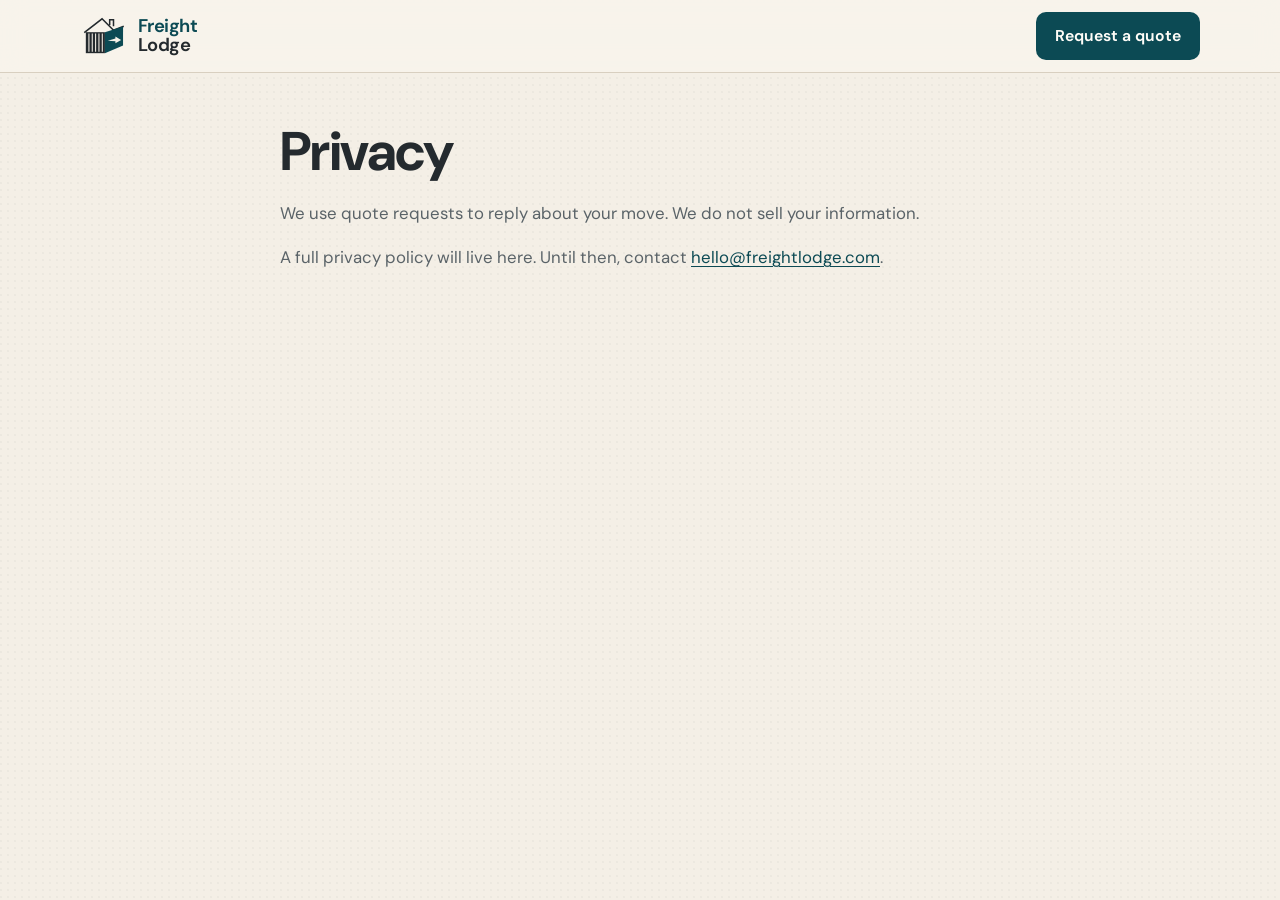
==== privacy.html @ 2c4acfdc "feat: add Freight Lodge marketing landing for Pages Static shipper-facing page with Option B brandin" ====
<!DOCTYPE html>
<html lang="en">
<head>
  <meta charset="utf-8">
  <meta name="viewport" content="width=device-width, initial-scale=1">
  <title>Privacy — Freight Lodge</title>
  <meta name="robots" content="noindex, nofollow">
  <link rel="icon" href="assets/logo-mark.svg" type="image/svg+xml">
  <link rel="preconnect" href="https://fonts.googleapis.com">
  <link rel="preconnect" href="https://fonts.gstatic.com" crossorigin>
  <link href="https://fonts.googleapis.com/css2?family=DM+Sans:opsz,wght@9..40,400;9..40,600;9..40,700&display=swap" rel="stylesheet">
  <link rel="stylesheet" href="styles.css">
</head>
<body>
  <header class="site-header">
    <div class="wrap header-inner">
      <a class="brand" href="index.html" aria-label="Freight Lodge home">
        <img src="assets/logo-mark.svg" width="46" height="42" alt="">
        <span class="brand-type" aria-hidden="true">
          <span class="freight">Freight</span>
          <span class="lodge">Lodge</span>
        </span>
      </a>
      <nav class="nav" aria-label="Primary">
        <a class="btn btn-primary" href="index.html#quote">Request a quote</a>
      </nav>
    </div>
  </header>
  <main class="legal-page">
    <div class="wrap section-narrow">
      <h1>Privacy</h1>
      <p>We use quote requests to reply about your move. We do not sell your information.</p>
      <p>A full privacy policy will live here. Until then, contact <a href="mailto:hello@freightlodge.com">hello@freightlodge.com</a>.</p>
    </div>
  </main>
</body>
</html>
---- styles.css ----
:root {
  --paper: #f4efe6;
  --paper-deep: #ebe4d6;
  --cream: #f8f4ec;
  --white: #fffdf8;
  --teal: #0c4a54;
  --teal-deep: #083843;
  --teal-hover: #0a3f48;
  --teal-soft: #d5e3e6;
  --charcoal: #242a2e;
  --ink: #1c2226;
  --muted: #5a6368;
  --line: #d8cfc0;
  --error: #8a3a32;
  --ok: #2d5d48;
  --shadow: 0 18px 40px rgba(36, 42, 46, 0.08);
  --radius: 12px;
  --max: 1120px;
  --header-h: 72px;
}

*,
*::before,
*::after {
  box-sizing: border-box;
}

html {
  scroll-behavior: smooth;
  scroll-padding-top: calc(var(--header-h) + 12px);
}

body {
  margin: 0;
  font-family: "DM Sans", "Avenir Next", "Segoe UI", Helvetica, Arial, sans-serif;
  font-size: 1.05rem;
  line-height: 1.6;
  color: var(--ink);
  background:
    radial-gradient(circle at 1px 1px, rgba(36, 42, 46, 0.035) 1px, transparent 0) 0 0 / 7px 7px,
    var(--paper);
}

img {
  max-width: 100%;
  height: auto;
}

a {
  color: var(--teal);
  text-decoration-thickness: 1px;
  text-underline-offset: 0.18em;
}

a:hover {
  color: var(--teal-deep);
}

:focus-visible {
  outline: 2px solid var(--teal);
  outline-offset: 3px;
}

.skip-link {
  position: absolute;
  left: 12px;
  top: -48px;
  z-index: 80;
  background: var(--teal);
  color: var(--white);
  padding: 8px 14px;
  border-radius: 8px;
}

.skip-link:focus {
  top: 12px;
}

.wrap {
  width: min(var(--max), calc(100% - 32px));
  margin-inline: auto;
}

.site-header {
  position: sticky;
  top: 0;
  z-index: 40;
  background: rgba(248, 244, 236, 0.92);
  backdrop-filter: blur(12px);
  border-bottom: 1px solid var(--line);
}

.header-inner {
  min-height: var(--header-h);
  display: flex;
  align-items: center;
  justify-content: space-between;
  gap: 16px;
}

.brand {
  display: flex;
  align-items: center;
  gap: 12px;
  text-decoration: none;
  color: inherit;
}

.brand:hover {
  color: inherit;
}

.brand img {
  width: 46px;
  height: 42px;
  display: block;
}

.brand-type {
  display: flex;
  flex-direction: column;
  line-height: 1.05;
}

.brand-type .freight {
  color: var(--teal);
  font-weight: 650;
  font-size: 1.15rem;
  letter-spacing: -0.03em;
}

.brand-type .lodge {
  color: var(--charcoal);
  font-weight: 650;
  font-size: 1.15rem;
  letter-spacing: -0.03em;
}

.nav {
  display: flex;
  align-items: center;
  gap: 8px 18px;
}

.nav a:not(.btn) {
  color: var(--charcoal);
  text-decoration: none;
  font-weight: 550;
  font-size: 0.95rem;
}

.nav a:not(.btn):hover {
  color: var(--teal);
}

.btn {
  display: inline-flex;
  align-items: center;
  justify-content: center;
  gap: 8px;
  min-height: 44px;
  padding: 10px 18px;
  border-radius: 10px;
  border: 1.5px solid transparent;
  font: inherit;
  font-weight: 650;
  font-size: 0.98rem;
  text-decoration: none;
  cursor: pointer;
  transition: background 0.15s ease, color 0.15s ease, border-color 0.15s ease, transform 0.15s ease;
}

.btn:hover {
  text-decoration: none;
}

.btn-primary {
  background: var(--teal);
  color: var(--white);
}

.btn-primary:hover {
  background: var(--teal-hover);
  color: var(--white);
}

.btn-secondary {
  background: transparent;
  color: var(--charcoal);
  border-color: var(--charcoal);
}

.btn-secondary:hover {
  background: var(--white);
  color: var(--teal-deep);
  border-color: var(--teal);
}

.btn-light {
  background: var(--white);
  color: var(--teal);
}

.btn-light:hover {
  background: var(--cream);
  color: var(--teal-deep);
}

.hero {
  padding: 40px 0 28px;
}

.hero-grid {
  display: grid;
  gap: 32px;
}

.eyebrow {
  display: inline-block;
  margin-bottom: 12px;
  color: var(--teal);
  font-size: 0.78rem;
  font-weight: 700;
  letter-spacing: 0.14em;
  text-transform: uppercase;
}

h1,
h2,
h3 {
  margin: 0 0 12px;
  line-height: 1.15;
  letter-spacing: -0.03em;
  color: var(--charcoal);
}

h1 {
  font-size: clamp(2.1rem, 6vw, 3.4rem);
  font-weight: 700;
  max-width: 14ch;
}

h2 {
  font-size: clamp(1.6rem, 3.5vw, 2.1rem);
  font-weight: 700;
}

h3 {
  font-size: 1.15rem;
  font-weight: 650;
}

.lede,
.section-lede {
  margin: 0 0 24px;
  color: var(--muted);
  font-size: 1.12rem;
  max-width: 40rem;
}

.hero-actions {
  display: flex;
  flex-wrap: wrap;
  gap: 12px;
}

.hero-visual {
  position: relative;
  isolation: isolate;
  min-height: 280px;
  display: grid;
  place-items: center;
  padding: 36px 24px;
  background:
    linear-gradient(180deg, rgba(244, 239, 230, 0.55), rgba(248, 244, 236, 0.92)),
    repeating-linear-gradient(
      90deg,
      transparent 0 18px,
      rgba(12, 74, 84, 0.035) 18px 19px
    ),
    var(--cream);
  border: 1px solid var(--line);
  border-radius: 20px;
  box-shadow: var(--shadow);
  overflow: hidden;
}

.hero-visual::before {
  content: "";
  position: absolute;
  inset: auto 0 0;
  height: 42%;
  background:
    linear-gradient(180deg, transparent, rgba(12, 74, 84, 0.06)),
    repeating-linear-gradient(
      180deg,
      transparent 0 14px,
      rgba(36, 42, 46, 0.04) 14px 15px
    );
  opacity: 0.55;
  pointer-events: none;
}

.hero-visual::after {
  content: "";
  position: absolute;
  left: 8%;
  right: 8%;
  bottom: 18%;
  height: 1px;
  background: rgba(36, 42, 46, 0.12);
}

.hero-lockup {
  position: relative;
  z-index: 1;
  display: flex;
  align-items: center;
  gap: 18px;
}

.hero-lockup img {
  width: min(118px, 28vw);
  height: auto;
}

.hero-lockup .brand-type .freight,
.hero-lockup .brand-type .lodge {
  font-size: clamp(1.8rem, 5vw, 2.7rem);
}

.section {
  padding: 56px 0;
}

.section-alt {
  background: rgba(255, 253, 248, 0.72);
  border-block: 1px solid var(--line);
}

.section-narrow {
  max-width: 720px;
}

.problem p {
  margin: 0;
  font-size: 1.15rem;
  color: var(--charcoal);
}

.steps {
  display: grid;
  gap: 16px;
  margin-top: 20px;
}

.step {
  background: var(--white);
  border: 1px solid var(--line);
  border-radius: var(--radius);
  padding: 22px 22px 24px;
}

.step-num {
  display: inline-grid;
  place-items: center;
  width: 32px;
  height: 32px;
  margin-bottom: 12px;
  border-radius: 50%;
  background: var(--teal);
  color: var(--white);
  font-size: 0.88rem;
  font-weight: 700;
}

.step p {
  margin: 0;
  color: var(--muted);
}

.cards {
  display: grid;
  gap: 16px;
  margin-top: 20px;
}

.card {
  background: var(--white);
  border: 1px solid var(--line);
  border-radius: var(--radius);
  padding: 22px;
}

.card p {
  margin: 0;
  color: var(--muted);
  font-size: 0.98rem;
}

.not-this {
  padding: 22px 24px;
  background: var(--paper-deep);
  border-radius: var(--radius);
  border: 1px solid var(--line);
}

.not-this p {
  margin: 0;
  color: var(--charcoal);
}

.trust {
  display: grid;
  gap: 12px;
  padding: 8px 0 0;
}

.trust-item {
  display: flex;
  align-items: center;
  gap: 10px;
  color: var(--charcoal);
  font-weight: 550;
  font-size: 0.98rem;
}

.trust-item svg {
  flex: 0 0 auto;
}

.mid-cta {
  background: var(--teal);
  color: var(--cream);
}

.mid-cta h2,
.mid-cta p {
  color: var(--cream);
}

.mid-cta p {
  max-width: 36rem;
  margin: 0 0 22px;
  opacity: 0.92;
}

.form-card {
  background: var(--white);
  border: 1px solid var(--line);
  border-radius: 16px;
  box-shadow: var(--shadow);
  padding: 24px;
}

.form-grid {
  display: grid;
  gap: 16px;
}

label {
  display: block;
  font-size: 0.88rem;
  font-weight: 650;
  color: var(--charcoal);
  margin-bottom: 6px;
}

.req {
  color: var(--teal);
}

input,
textarea {
  width: 100%;
  border: 1.5px solid var(--line);
  border-radius: 10px;
  background: var(--cream);
  color: var(--ink);
  font: inherit;
  padding: 12px 14px;
}

input:focus,
textarea:focus {
  outline: none;
  border-color: var(--teal);
  box-shadow: 0 0 0 3px rgba(12, 74, 84, 0.14);
  background: var(--white);
}

textarea {
  min-height: 110px;
  resize: vertical;
}

.field.error input,
.field.error textarea {
  border-color: var(--error);
}

.field-error {
  display: none;
  margin-top: 6px;
  color: var(--error);
  font-size: 0.82rem;
}

.field.error .field-error {
  display: block;
}

.form-note {
  margin: 0;
  color: var(--muted);
  font-size: 0.88rem;
}

.success {
  display: none;
  padding: 8px 0 4px;
}

.success.is-visible {
  display: block;
}

.success h3 {
  color: var(--ok);
}

.success p {
  margin: 0;
  color: var(--charcoal);
}

.form-card.is-sent .quote-form {
  display: none;
}

.closing {
  text-align: center;
  padding-bottom: 36px;
}

.closing p {
  margin: 0 auto;
  max-width: 28rem;
  font-size: 1.25rem;
  color: var(--charcoal);
  letter-spacing: -0.02em;
}

.site-footer {
  padding: 28px 0 36px;
  border-top: 1px solid var(--line);
  color: var(--muted);
  font-size: 0.9rem;
}

.footer-inner {
  display: flex;
  flex-wrap: wrap;
  justify-content: space-between;
  gap: 12px 24px;
}

.footer-links {
  display: flex;
  flex-wrap: wrap;
  gap: 8px 18px;
}

.footer-links a {
  color: var(--charcoal);
  text-decoration: none;
}

.footer-links a:hover {
  color: var(--teal);
}

.legal-page {
  padding: 48px 0 80px;
}

.legal-page p {
  color: var(--muted);
}

.visually-hidden {
  position: absolute;
  width: 1px;
  height: 1px;
  padding: 0;
  margin: -1px;
  overflow: hidden;
  clip: rect(0, 0, 0, 0);
  white-space: nowrap;
  border: 0;
}

@media (min-width: 720px) {
  .hero-grid {
    grid-template-columns: 1.05fr 0.95fr;
    align-items: center;
    gap: 48px;
  }

  .steps {
    grid-template-columns: repeat(3, 1fr);
  }

  .cards {
    grid-template-columns: repeat(2, 1fr);
  }

  .trust {
    grid-template-columns: repeat(3, 1fr);
    gap: 20px;
    padding: 8px 0 8px;
  }

  .form-grid.two {
    grid-template-columns: 1fr 1fr;
  }

  .form-card {
    padding: 32px;
  }
}

@media (min-width: 980px) {
  .cards {
    grid-template-columns: repeat(4, 1fr);
  }
}

@media (max-width: 560px) {
  .nav a:not(.btn) {
    display: none;
  }

  .hero {
    padding-top: 28px;
  }
}

@media (prefers-reduced-motion: reduce) {
  html {
    scroll-behavior: auto;
  }

  .btn {
    transition: none;
  }
}
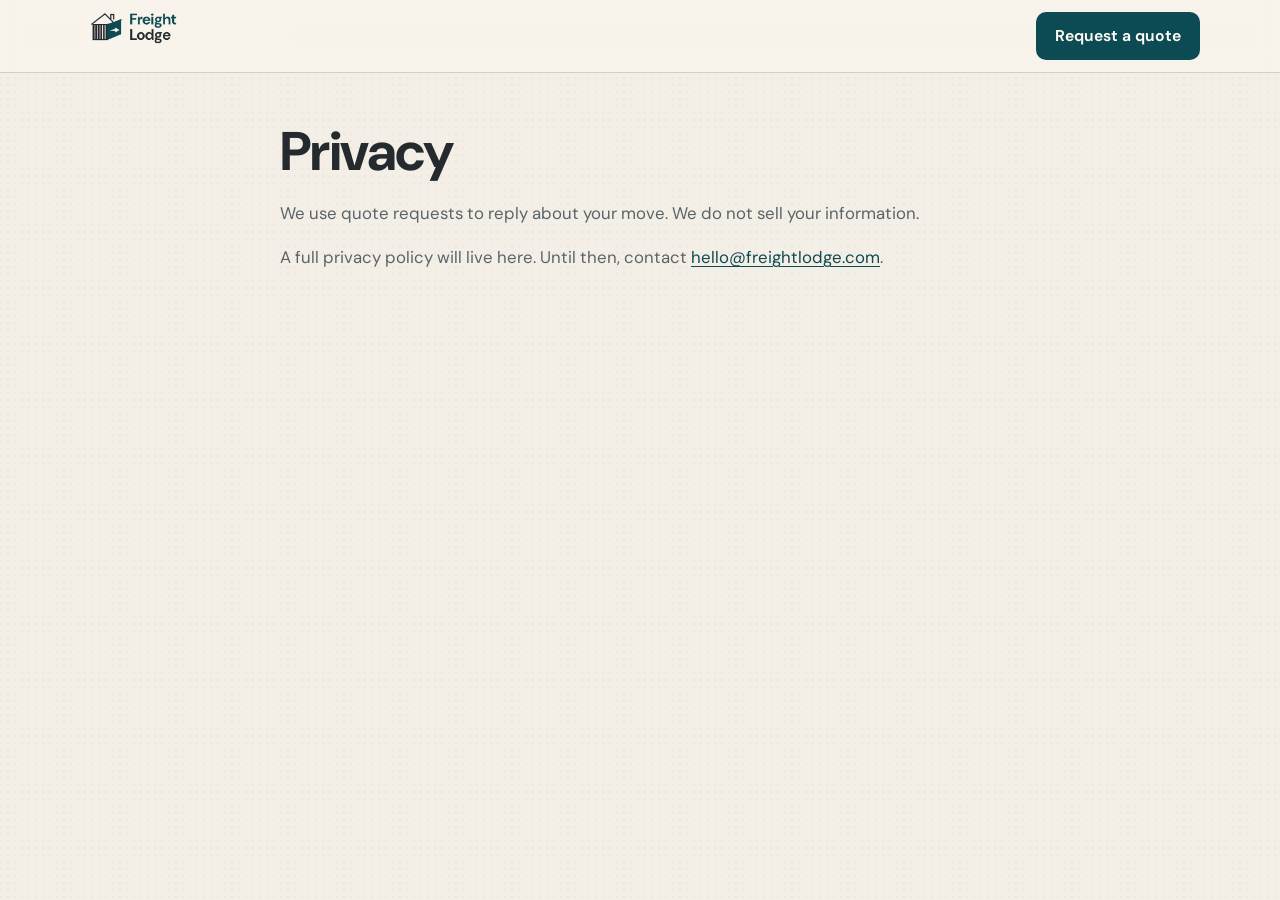
==== commit 5a8ee922: "fix: wire nav and hero to PNG lockup; drop SVG mark Primary brand now uses assets/logo-b.png (Chief " ====
--- a/privacy.html
+++ b/privacy.html
@@ -5,7 +5,7 @@
   <meta name="viewport" content="width=device-width, initial-scale=1">
   <title>Privacy — Freight Lodge</title>
   <meta name="robots" content="noindex, nofollow">
-  <link rel="icon" href="assets/logo-mark.svg" type="image/svg+xml">
+  <link rel="icon" href="assets/logo-b.png?v=20260906-logoB" type="image/png">
   <link rel="preconnect" href="https://fonts.googleapis.com">
   <link rel="preconnect" href="https://fonts.gstatic.com" crossorigin>
   <link href="https://fonts.googleapis.com/css2?family=DM+Sans:opsz,wght@9..40,400;9..40,600;9..40,700&display=swap" rel="stylesheet">
@@ -14,12 +14,8 @@
 <body>
   <header class="site-header">
     <div class="wrap header-inner">
-      <a class="brand" href="index.html" aria-label="Freight Lodge home">
-        <img src="assets/logo-mark.svg" width="46" height="42" alt="">
-        <span class="brand-type" aria-hidden="true">
-          <span class="freight">Freight</span>
-          <span class="lodge">Lodge</span>
-        </span>
+      <a class="brand" href="index.html">
+        <img class="logo-lockup logo-lockup-nav" src="assets/logo-b.png?v=20260906-logoB" alt="Freight Lodge">
       </a>
       <nav class="nav" aria-label="Primary">
         <a class="btn btn-primary" href="index.html#quote">Request a quote</a>
--- a/styles.css
+++ b/styles.css
@@ -101,39 +101,38 @@
 .brand {
   display: flex;
   align-items: center;
-  gap: 12px;
   text-decoration: none;
   color: inherit;
+  flex: 0 1 auto;
+  min-width: 0;
 }
 
 .brand:hover {
   color: inherit;
 }
 
-.brand img {
-  width: 46px;
-  height: 42px;
+.logo-lockup {
   display: block;
-}
-
-.brand-type {
-  display: flex;
-  flex-direction: column;
-  line-height: 1.05;
-}
-
-.brand-type .freight {
-  color: var(--teal);
-  font-weight: 650;
-  font-size: 1.15rem;
-  letter-spacing: -0.03em;
-}
-
-.brand-type .lodge {
-  color: var(--charcoal);
-  font-weight: 650;
-  font-size: 1.15rem;
-  letter-spacing: -0.03em;
+  object-fit: contain;
+  object-position: center;
+}
+
+.logo-lockup-nav {
+  /* Official lockup is a 1536×1024 cream field; crop to the centered mark. */
+  height: 48px;
+  width: 210px;
+  max-width: min(220px, 58vw);
+  object-fit: cover;
+  object-position: center;
+}
+
+.logo-lockup-hero {
+  position: relative;
+  z-index: 1;
+  width: min(100%, 36rem);
+  height: auto;
+  max-height: 24rem;
+  object-fit: contain;
 }
 
 .nav {
@@ -270,63 +269,12 @@
   min-height: 280px;
   display: grid;
   place-items: center;
-  padding: 36px 24px;
-  background:
-    linear-gradient(180deg, rgba(244, 239, 230, 0.55), rgba(248, 244, 236, 0.92)),
-    repeating-linear-gradient(
-      90deg,
-      transparent 0 18px,
-      rgba(12, 74, 84, 0.035) 18px 19px
-    ),
-    var(--cream);
+  padding: 16px;
+  background: var(--cream);
   border: 1px solid var(--line);
   border-radius: 20px;
   box-shadow: var(--shadow);
   overflow: hidden;
-}
-
-.hero-visual::before {
-  content: "";
-  position: absolute;
-  inset: auto 0 0;
-  height: 42%;
-  background:
-    linear-gradient(180deg, transparent, rgba(12, 74, 84, 0.06)),
-    repeating-linear-gradient(
-      180deg,
-      transparent 0 14px,
-      rgba(36, 42, 46, 0.04) 14px 15px
-    );
-  opacity: 0.55;
-  pointer-events: none;
-}
-
-.hero-visual::after {
-  content: "";
-  position: absolute;
-  left: 8%;
-  right: 8%;
-  bottom: 18%;
-  height: 1px;
-  background: rgba(36, 42, 46, 0.12);
-}
-
-.hero-lockup {
-  position: relative;
-  z-index: 1;
-  display: flex;
-  align-items: center;
-  gap: 18px;
-}
-
-.hero-lockup img {
-  width: min(118px, 28vw);
-  height: auto;
-}
-
-.hero-lockup .brand-type .freight,
-.hero-lockup .brand-type .lodge {
-  font-size: clamp(1.8rem, 5vw, 2.7rem);
 }
 
 .section {
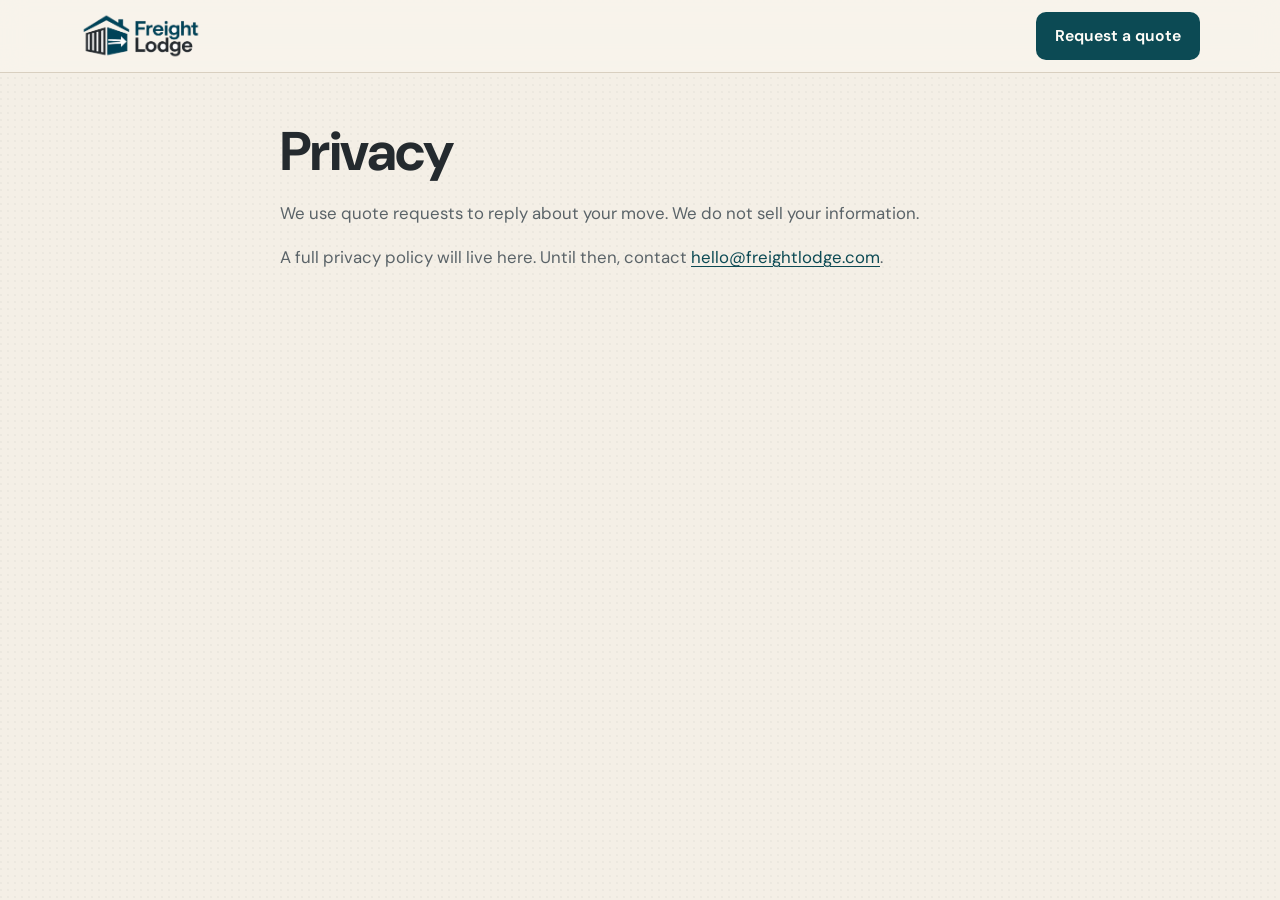
==== commit 3e3fac22: "chore: cache-bust logoB2 on privacy" ====
--- a/privacy.html
+++ b/privacy.html
@@ -5,7 +5,7 @@
   <meta name="viewport" content="width=device-width, initial-scale=1">
   <title>Privacy — Freight Lodge</title>
   <meta name="robots" content="noindex, nofollow">
-  <link rel="icon" href="assets/logo-b.png?v=20260906-logoB" type="image/png">
+  <link rel="icon" href="assets/logo-b.png?v=20260906-logoB2" type="image/png">
   <link rel="preconnect" href="https://fonts.googleapis.com">
   <link rel="preconnect" href="https://fonts.gstatic.com" crossorigin>
   <link href="https://fonts.googleapis.com/css2?family=DM+Sans:opsz,wght@9..40,400;9..40,600;9..40,700&display=swap" rel="stylesheet">
@@ -15,7 +15,7 @@
   <header class="site-header">
     <div class="wrap header-inner">
       <a class="brand" href="index.html">
-        <img class="logo-lockup logo-lockup-nav" src="assets/logo-b.png?v=20260906-logoB" alt="Freight Lodge">
+        <img class="logo-lockup logo-lockup-nav" src="assets/logo-b.png?v=20260906-logoB2" alt="Freight Lodge">
       </a>
       <nav class="nav" aria-label="Primary">
         <a class="btn btn-primary" href="index.html#quote">Request a quote</a>
--- a/styles.css
+++ b/styles.css
@@ -118,12 +118,12 @@
 }
 
 .logo-lockup-nav {
-  /* Official lockup is a 1536×1024 cream field; crop to the centered mark. */
+  /* Transparent lockup (exact mark, white field knocked out). */
   height: 48px;
-  width: 210px;
-  max-width: min(220px, 58vw);
-  object-fit: cover;
-  object-position: center;
+  width: auto;
+  max-width: min(240px, 62vw);
+  object-fit: contain;
+  object-position: left center;
 }
 
 .logo-lockup-hero {
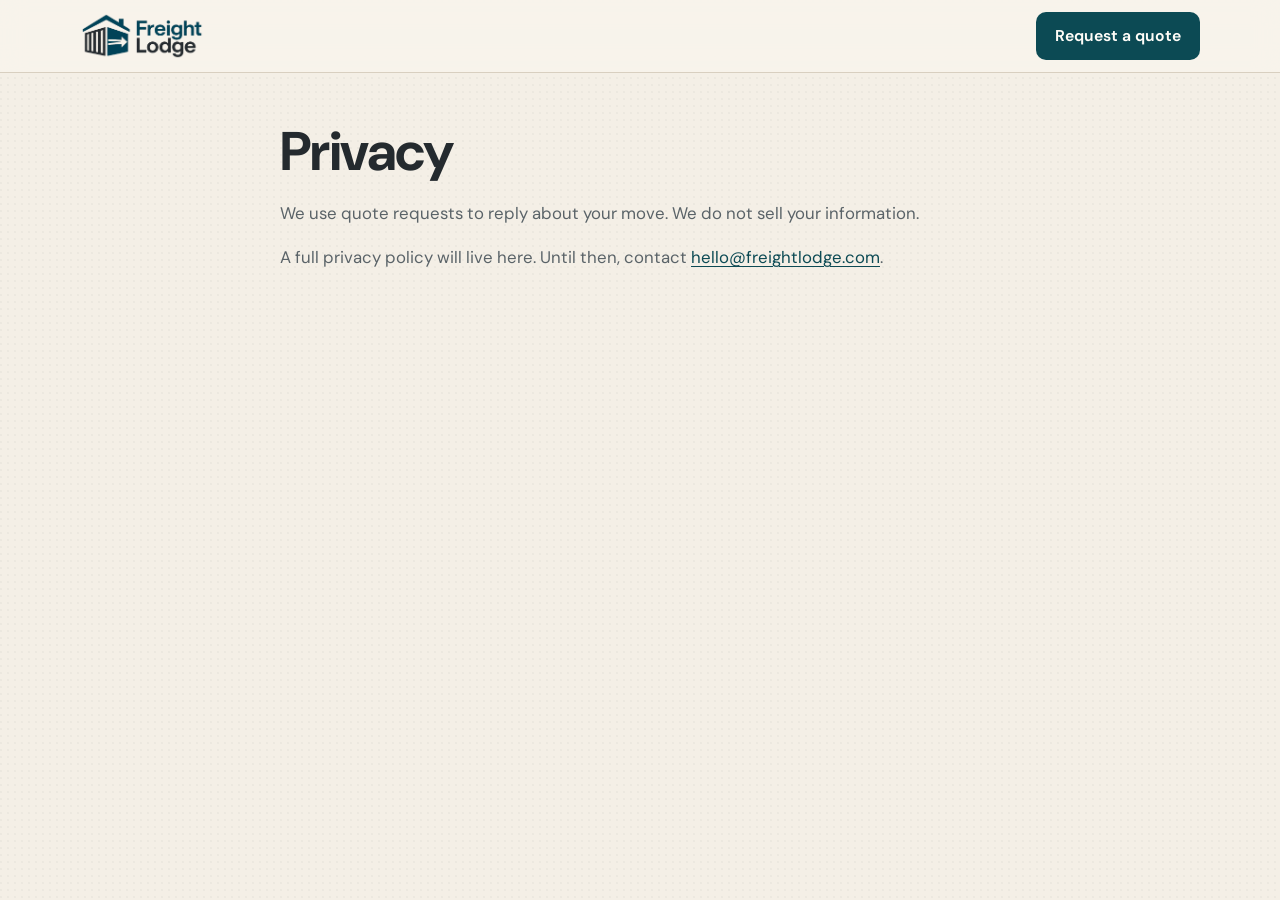
==== commit e5862f25: "feat: ship Esther copy v2 on the marketing landing Replace landing copy with approved v2, add the fo" ====
--- a/privacy.html
+++ b/privacy.html
@@ -5,17 +5,17 @@
   <meta name="viewport" content="width=device-width, initial-scale=1">
   <title>Privacy — Freight Lodge</title>
   <meta name="robots" content="noindex, nofollow">
-  <link rel="icon" href="assets/logo-b.png?v=20260906-logoB2" type="image/png">
+  <link rel="icon" href="assets/logo-b.png?v=20260908-v2" type="image/png">
   <link rel="preconnect" href="https://fonts.googleapis.com">
   <link rel="preconnect" href="https://fonts.gstatic.com" crossorigin>
   <link href="https://fonts.googleapis.com/css2?family=DM+Sans:opsz,wght@9..40,400;9..40,600;9..40,700&display=swap" rel="stylesheet">
-  <link rel="stylesheet" href="styles.css">
+  <link rel="stylesheet" href="styles.css?v=20260908-v2">
 </head>
 <body>
   <header class="site-header">
     <div class="wrap header-inner">
       <a class="brand" href="index.html">
-        <img class="logo-lockup logo-lockup-nav" src="assets/logo-b.png?v=20260906-logoB2" alt="Freight Lodge">
+        <img class="logo-lockup logo-lockup-nav" src="assets/logo-b.png?v=20260908-v2" alt="Freight Lodge">
       </a>
       <nav class="nav" aria-label="Primary">
         <a class="btn btn-primary" href="index.html#quote">Request a quote</a>
--- a/styles.css
+++ b/styles.css
@@ -1,6 +1,5 @@
 :root {
   --paper: #f4efe6;
-  --paper-deep: #ebe4d6;
   --cream: #f8f4ec;
   --white: #fffdf8;
   --teal: #0c4a54;
@@ -254,27 +253,78 @@
   margin: 0 0 24px;
   color: var(--muted);
   font-size: 1.12rem;
-  max-width: 40rem;
+  max-width: 44rem;
 }
 
 .hero-actions {
   display: flex;
   flex-wrap: wrap;
   gap: 12px;
+}
+
+.trust-chips {
+  display: flex;
+  flex-wrap: wrap;
+  align-items: center;
+  gap: 6px 0;
+  margin: 18px 0 0;
+  padding: 0;
+  list-style: none;
+}
+
+.trust-chips li {
+  display: inline-flex;
+  align-items: center;
+  color: var(--teal);
+  font-size: 0.8rem;
+  font-weight: 650;
+  letter-spacing: 0.01em;
+  line-height: 1.3;
+}
+
+.trust-chips li:not(:last-child)::after {
+  content: "·";
+  margin: 0 10px;
+  color: var(--muted);
+  font-weight: 500;
+}
+
+.trust-chips-on-teal {
+  margin: 0 0 22px;
+}
+
+.trust-chips-on-teal li {
+  color: var(--cream);
+}
+
+.trust-chips-on-teal li:not(:last-child)::after {
+  color: rgba(248, 244, 236, 0.55);
+}
+
+.section-for-whom {
+  padding: 8px 0 36px;
+}
+
+.for-whom {
+  margin: 0;
+  padding-left: 16px;
+  border-left: 3px solid var(--teal);
+  color: var(--charcoal);
+  font-size: 1.08rem;
 }
 
 .hero-visual {
   position: relative;
   isolation: isolate;
-  min-height: 280px;
+  min-height: 0;
   display: grid;
   place-items: center;
-  padding: 16px;
-  background: var(--cream);
-  border: 1px solid var(--line);
-  border-radius: 20px;
-  box-shadow: var(--shadow);
-  overflow: hidden;
+  padding: 0;
+  background: transparent;
+  border: none;
+  border-radius: 0;
+  box-shadow: none;
+  overflow: visible;
 }
 
 .section {
@@ -346,18 +396,6 @@
   font-size: 0.98rem;
 }
 
-.not-this {
-  padding: 22px 24px;
-  background: var(--paper-deep);
-  border-radius: var(--radius);
-  border: 1px solid var(--line);
-}
-
-.not-this p {
-  margin: 0;
-  color: var(--charcoal);
-}
-
 .trust {
   display: grid;
   gap: 12px;
@@ -493,7 +531,7 @@
 
 .closing p {
   margin: 0 auto;
-  max-width: 28rem;
+  max-width: 36rem;
   font-size: 1.25rem;
   color: var(--charcoal);
   letter-spacing: -0.02em;
